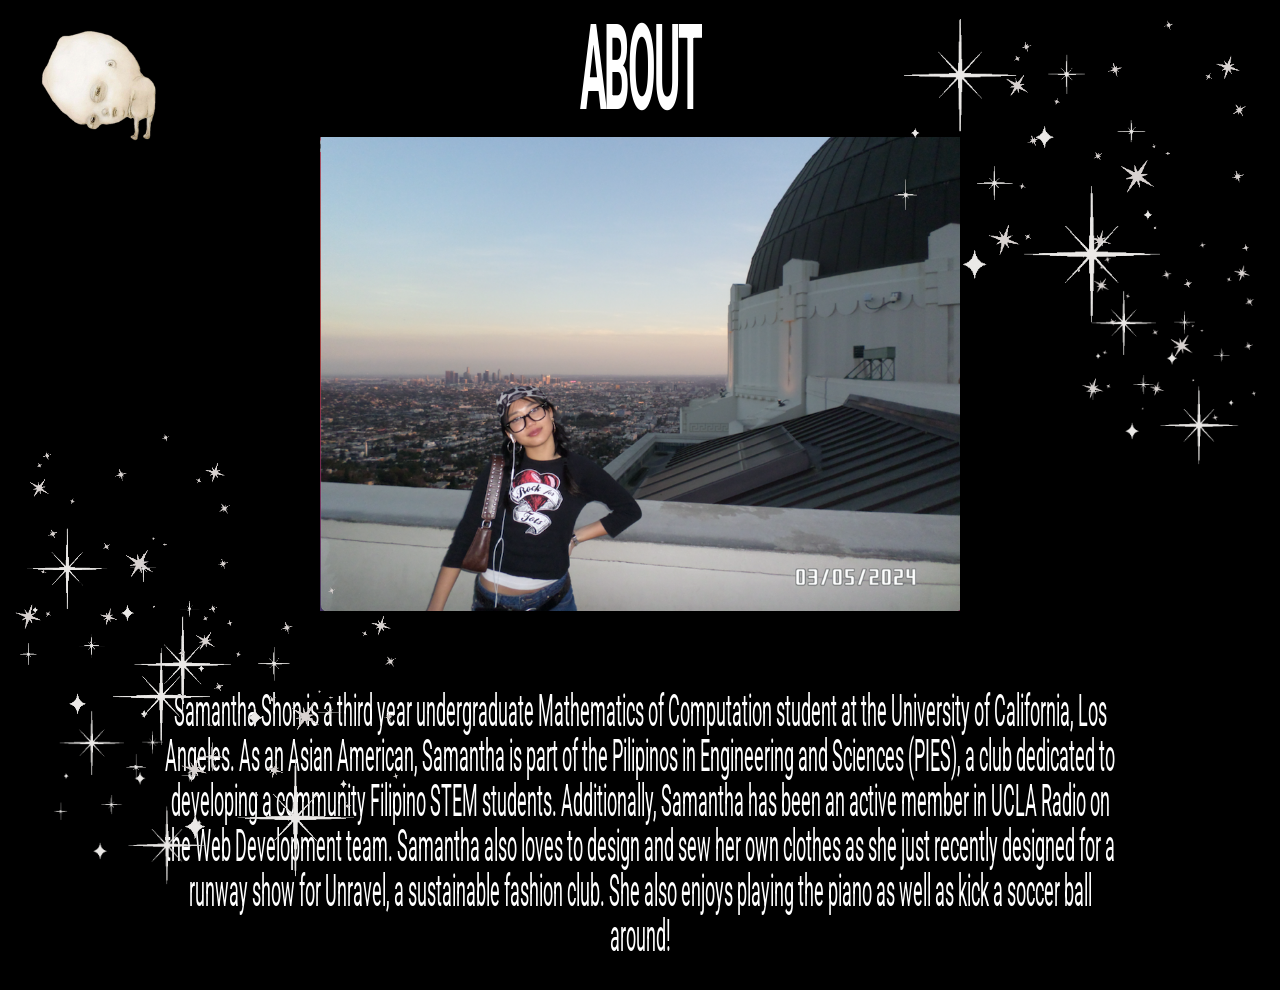
==== about/index.html @ 7c7accfa "Initial commit" ====
<!DOCTYPE html>
<html lang="en">

<head>
  <meta charset="UTF-8">
  <meta name="viewport" content="width=device-width, initial-scale=1.0">
  <link rel="stylesheet" href="../css/about.css">

  <link rel="icon" href="../assets/icon.png">

  <!--include font-->
  <link rel="preconnect" href="https://fonts.googleapis.com">
  <link rel="preconnect" href="https://fonts.gstatic.com" crossorigin>
  <link href="https://fonts.googleapis.com/css2?family=Roboto:ital,wght@0,100;0,300;0,400;0,500;0,700;0,900;1,100;1,300;1,400;1,500;1,700;1,900&display=swap" rel="stylesheet">
  <title>ABOUT</title>
</head>

<body>
  <a href="https://samanthashon5.github.io/">
    <img id="back-arrow" src="../assets/back.png">
  </a>
  <p id="title">ABOUT</p>
  <div id="profile-container">
    <img id="profile-picture" src="../assets/SAM.png">
    <p class="description"> Samantha Shon is a third year undergraduate Mathematics of Computation student at the University of California, Los Angeles. 
      As an Asian American, Samantha is part of the Pilipinos in Engineering and Sciences (PIES), a club dedicated to developing a community Filipino STEM students.
      Additionally, Samantha has been an active member in UCLA Radio on the Web Development team. Samantha also loves to design and sew her own clothes as she just recently designed for a runway show for Unravel, a sustainable fashion club. She also enjoys
      playing the piano as well as kick a soccer ball around!
    </p>
  </div>
        <div>
            <img src="../assets/stars.gif" id="starleft-gif" alt="starleft-gif" />
        </div>
        <div>
            <img src="../assets/stars.gif" id="starright-gif" alt="starright-gif" />
        </div>
        <div>
            <img src="../assets/stars2.gif" id="starright2-gif" alt="starright2-gif" />
        </div>
        <div>
            <img src="../assets/stars.gif" id="starbottomright-gif" alt="startopright-gif" />
        </div>
        <div>
            <img src="../assets/stars.gif" id="starbottom-gif" alt="starbottom-gif" />
        </div>
        <div>
            <img src="../assets/stars2.gif" id="starbottom2-gif" alt="starbottom2-gif" />
        </div>
        <div>
            <img src="../assets/stars2.gif" id="star2-gif" alt="star2-gif" />
        </div>
        <div>
            <img src="../assets/stars2.gif" id="star2top-gif" alt="star2top-gif" />
        </div>
        <div>
            <img src="../assets/stars.gif" id="startop2-gif" alt="startop2-gif" />
        </div>
</body>
</html>
---- css/about.css ----
* {
    font-family: Roboto;
    margin: 0;
    padding: 0;
    font-weight: 600;
    cursor: url('../assets/cursor.png'), auto;
}

html, body {
    height: 100%;
}

html {
    background-color: rgb(0,0,0);
}

body {
    padding: 5vh;
    display: flex;
    flex-direction: column;
}

#back-arrow {
    position: absolute;
    top: 3%;
    left: 3%;
    z-index: 2000;
    width: 125px;
    height: auto;
}
#back-arrow:hover {
    transform: scale(1.2);
    transition: all 0.5s ease-in-out;
}

#title {
    text-align: center;
    font-weight: 700;
    display: inline-block;
    -webkit-transform:scale(2.5,1); /* Safari and Chrome */
    transform:scale(1,3); /* W3C */
    font-size: 2.5em;
    letter-spacing: -0.25vh;
    color: white;
    margin-bottom: 5vh;
    top: 0;
    right: 50%;
}

#profile-container {
    display: flex;
    flex-direction: column;
    align-items: center;
    justify-content: center;
    text-align: center;
    margin: 0 auto;
}
#profile-picture {
    width: 50vw;
    height: auto;
    margin-bottom: 2.5vh;
}

.description {
    color: white;
    font-family: Roboto;
    font-size: 2vh;
    line-height: 2vh;
    text-align: center;
    font-weight: 400;
    max-width: 80%;
    margin: 15vh auto 0;
    -webkit-transform:scale(1,2.5); /* Safari and Chrome */
    transform:(2.5,1); /* W3C */
}

#starleft-gif {
    position: absolute;
    bottom: 0;
    left: 8%;
    z-index: 2000;
    width: 300px;
    height: auto;
}
#starright-gif {
    position: absolute;
    top: 0%;
    right: 5%;
    z-index:2000;
    width:350px;
    height: auto;
}
#starright2-gif {
    position: absolute;
    bottom: 8%;
    left: 13%;
    z-index: 2000;
    width: 250px;
    height: auto;
}
#starbottomright-gif {
    position: absolute;
    bottom: 0;
    left: 3%;
    z-index: 2000;
    width: 200px;
    height: auto;
}

#starbottom-gif {
    position: absolute;
    bottom: 15%;
    left: 0;
    z-index: 2000;
    width: 250px;
    height: auto;
}
#starbottom2-gif {
    position: absolute;
    bottom: 25%;
    left: 0;
    z-index: 2000;
    width: 250px;
    height: auto;
}

#star2-gif {
    position: absolute;
    top: 0;
    right: 0;
    z-index: 1000;
    width: 300px;
    height: auto;
    margin: 10px;
}
#star2top-gif {
    position: absolute;
    top: 25%;
    right: 0;
    z-index: 2000;
    width: 200px;
    height: auto;
    margin: 10px;
}
#startop2-gif {
    position: absolute;
    top: 30%;
    right: 0;
    z-index: 2000;
    width: 200px;
    height: auto;
    margin: 10px;
}
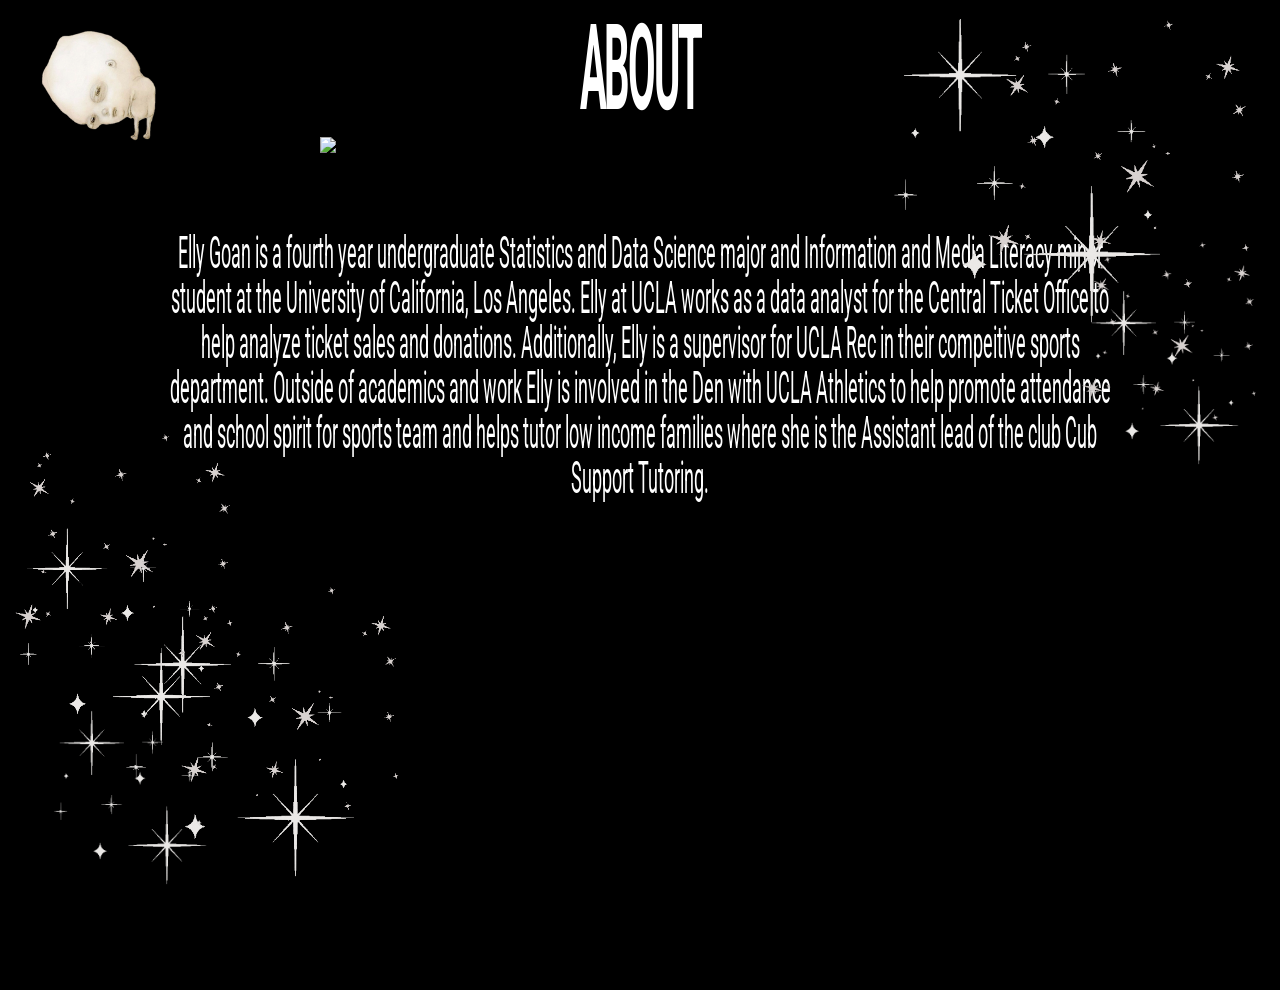
==== commit 76a7fce9: "Update index.html" ====
--- a/about/index.html
+++ b/about/index.html
@@ -16,16 +16,15 @@
 </head>
 
 <body>
-  <a href="https://samanthashon5.github.io/">
+  <a href="https://ellygoan.github.io/">
     <img id="back-arrow" src="../assets/back.png">
   </a>
   <p id="title">ABOUT</p>
   <div id="profile-container">
     <img id="profile-picture" src="../assets/SAM.png">
-    <p class="description"> Samantha Shon is a third year undergraduate Mathematics of Computation student at the University of California, Los Angeles. 
-      As an Asian American, Samantha is part of the Pilipinos in Engineering and Sciences (PIES), a club dedicated to developing a community Filipino STEM students.
-      Additionally, Samantha has been an active member in UCLA Radio on the Web Development team. Samantha also loves to design and sew her own clothes as she just recently designed for a runway show for Unravel, a sustainable fashion club. She also enjoys
-      playing the piano as well as kick a soccer ball around!
+    <p class="description"> Elly Goan is a fourth year undergraduate Statistics and Data Science major and Information and Media Literacy minor student at the University of California, Los Angeles. 
+                            Elly at UCLA works as a data analyst for the Central Ticket Office to help analyze ticket sales and donations. Additionally, Elly is a supervisor for UCLA Rec in their compeitive sports department. 
+                            Outside of academics and work Elly is involved in the Den with UCLA Athletics to help promote attendance and school spirit for sports team and helps tutor low income families where she is the Assistant lead of the club Cub Support Tutoring. 
     </p>
   </div>
         <div>
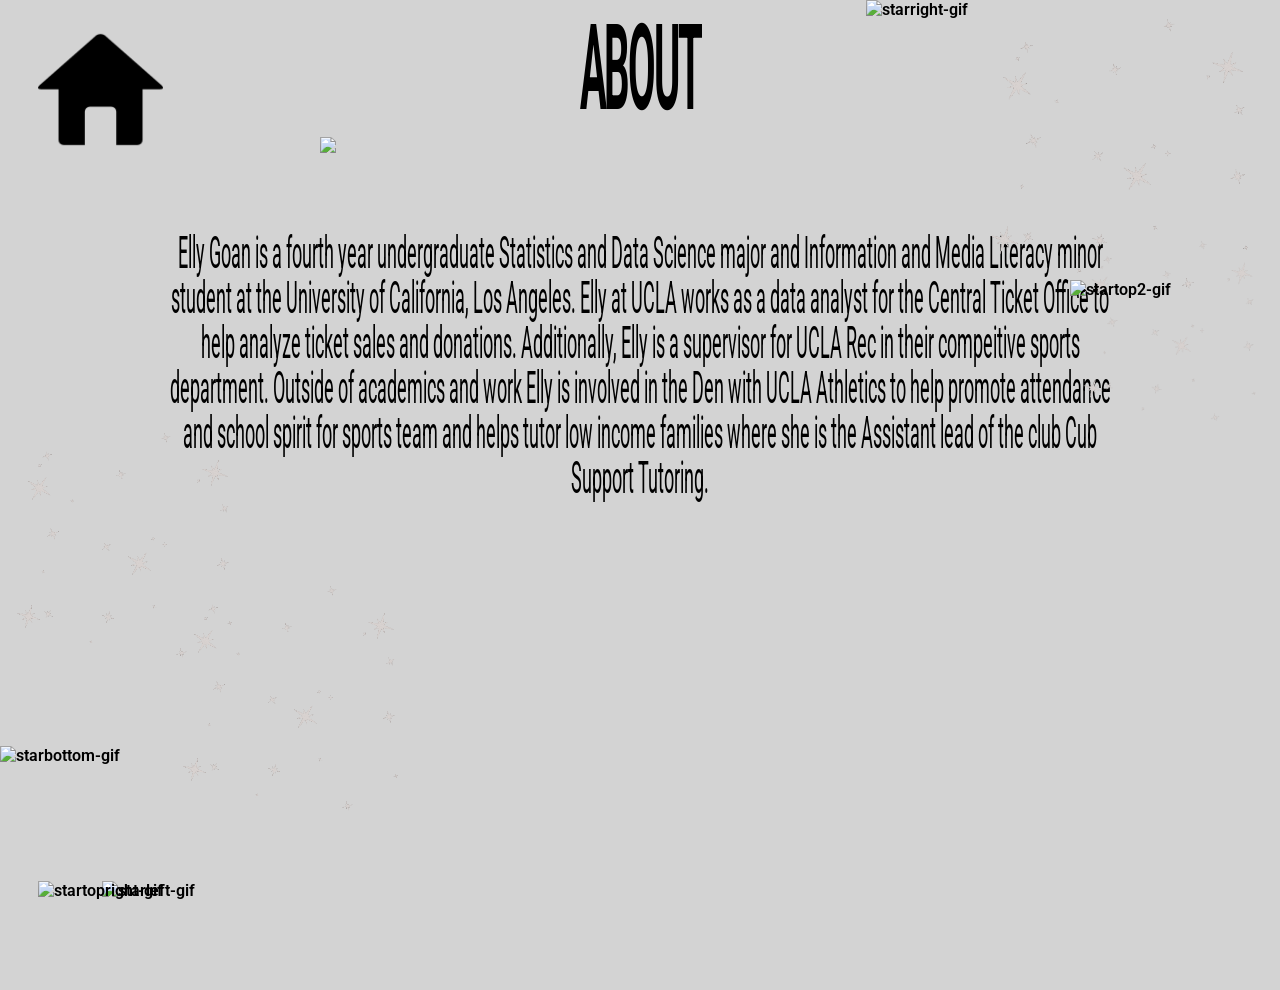
==== commit df13b645: "Update index.html" ====
--- a/about/index.html
+++ b/about/index.html
@@ -5,8 +5,6 @@
   <meta charset="UTF-8">
   <meta name="viewport" content="width=device-width, initial-scale=1.0">
   <link rel="stylesheet" href="../css/about.css">
-
-  <link rel="icon" href="../assets/icon.png">
 
   <!--include font-->
   <link rel="preconnect" href="https://fonts.googleapis.com">
--- a/css/about.css
+++ b/css/about.css
@@ -11,7 +11,7 @@
 }
 
 html {
-    background-color: rgb(0,0,0);
+    background-color: rgb(211,211,211);
 }
 
 body {
@@ -41,7 +41,7 @@
     transform:scale(1,3); /* W3C */
     font-size: 2.5em;
     letter-spacing: -0.25vh;
-    color: white;
+    color: black;
     margin-bottom: 5vh;
     top: 0;
     right: 50%;
@@ -62,7 +62,7 @@
 }
 
 .description {
-    color: white;
+    color: black;
     font-family: Roboto;
     font-size: 2vh;
     line-height: 2vh;
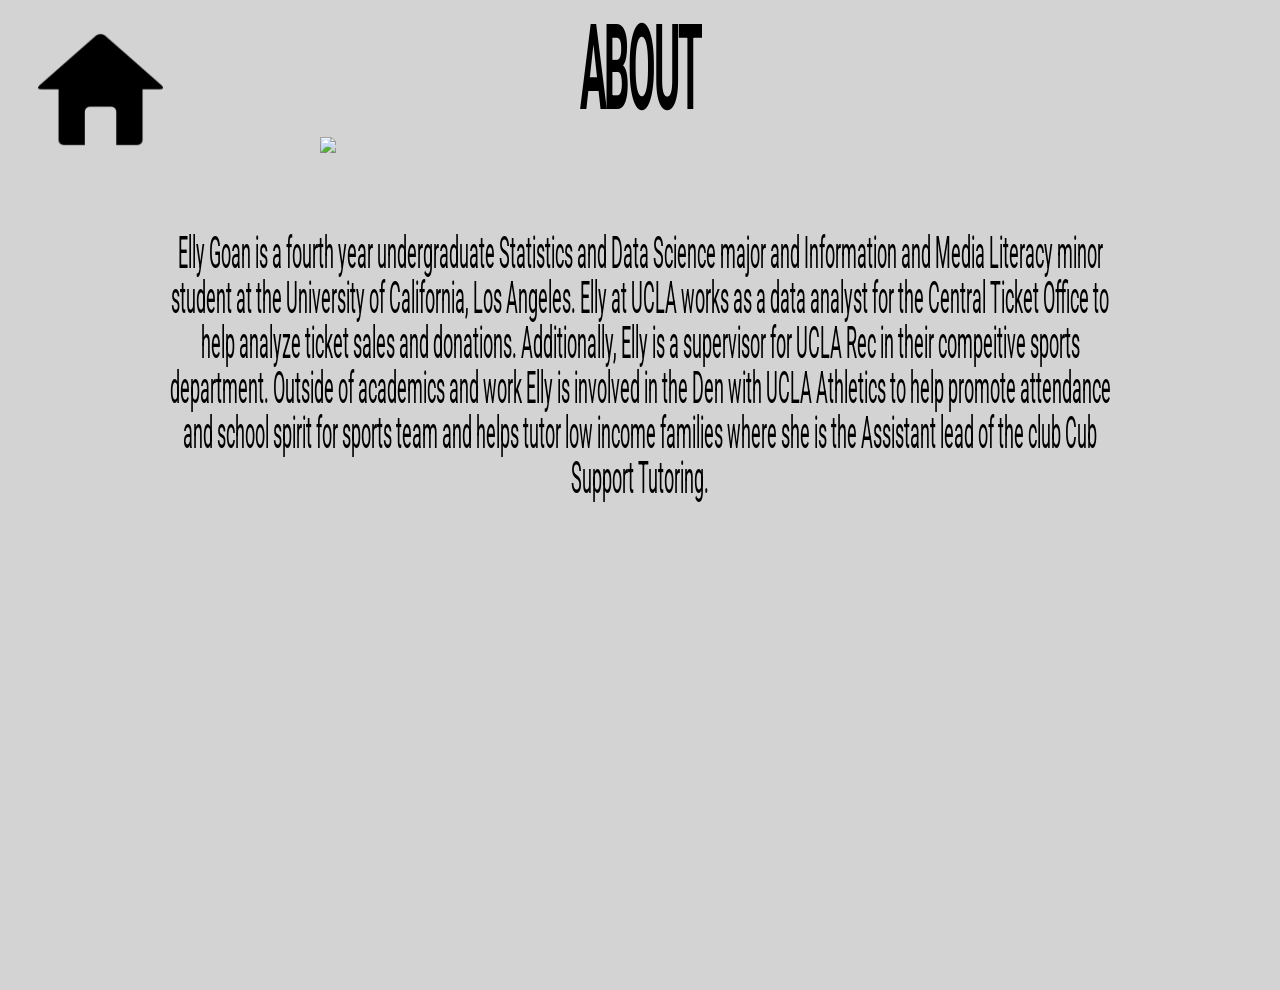
==== commit 208f4ac2: "Update index.html" ====
--- a/about/index.html
+++ b/about/index.html
@@ -25,32 +25,6 @@
                             Outside of academics and work Elly is involved in the Den with UCLA Athletics to help promote attendance and school spirit for sports team and helps tutor low income families where she is the Assistant lead of the club Cub Support Tutoring. 
     </p>
   </div>
-        <div>
-            <img src="../assets/stars.gif" id="starleft-gif" alt="starleft-gif" />
-        </div>
-        <div>
-            <img src="../assets/stars.gif" id="starright-gif" alt="starright-gif" />
-        </div>
-        <div>
-            <img src="../assets/stars2.gif" id="starright2-gif" alt="starright2-gif" />
-        </div>
-        <div>
-            <img src="../assets/stars.gif" id="starbottomright-gif" alt="startopright-gif" />
-        </div>
-        <div>
-            <img src="../assets/stars.gif" id="starbottom-gif" alt="starbottom-gif" />
-        </div>
-        <div>
-            <img src="../assets/stars2.gif" id="starbottom2-gif" alt="starbottom2-gif" />
-        </div>
-        <div>
-            <img src="../assets/stars2.gif" id="star2-gif" alt="star2-gif" />
-        </div>
-        <div>
-            <img src="../assets/stars2.gif" id="star2top-gif" alt="star2top-gif" />
-        </div>
-        <div>
-            <img src="../assets/stars.gif" id="startop2-gif" alt="startop2-gif" />
-        </div>
+  
 </body>
 </html>
--- a/css/about.css
+++ b/css/about.css
@@ -3,7 +3,6 @@
     margin: 0;
     padding: 0;
     font-weight: 600;
-    cursor: url('../assets/cursor.png'), auto;
 }
 
 html, body {
@@ -73,81 +72,4 @@
     -webkit-transform:scale(1,2.5); /* Safari and Chrome */
     transform:(2.5,1); /* W3C */
 }
-
-#starleft-gif {
-    position: absolute;
-    bottom: 0;
-    left: 8%;
-    z-index: 2000;
-    width: 300px;
-    height: auto;
-}
-#starright-gif {
-    position: absolute;
-    top: 0%;
-    right: 5%;
-    z-index:2000;
-    width:350px;
-    height: auto;
-}
-#starright2-gif {
-    position: absolute;
-    bottom: 8%;
-    left: 13%;
-    z-index: 2000;
-    width: 250px;
-    height: auto;
-}
-#starbottomright-gif {
-    position: absolute;
-    bottom: 0;
-    left: 3%;
-    z-index: 2000;
-    width: 200px;
-    height: auto;
-}
-
-#starbottom-gif {
-    position: absolute;
-    bottom: 15%;
-    left: 0;
-    z-index: 2000;
-    width: 250px;
-    height: auto;
-}
-#starbottom2-gif {
-    position: absolute;
-    bottom: 25%;
-    left: 0;
-    z-index: 2000;
-    width: 250px;
-    height: auto;
-}
-
-#star2-gif {
-    position: absolute;
-    top: 0;
-    right: 0;
-    z-index: 1000;
-    width: 300px;
-    height: auto;
-    margin: 10px;
-}
-#star2top-gif {
-    position: absolute;
-    top: 25%;
-    right: 0;
-    z-index: 2000;
-    width: 200px;
-    height: auto;
-    margin: 10px;
-}
-#startop2-gif {
-    position: absolute;
-    top: 30%;
-    right: 0;
-    z-index: 2000;
-    width: 200px;
-    height: auto;
-    margin: 10px;
-}    
+ 
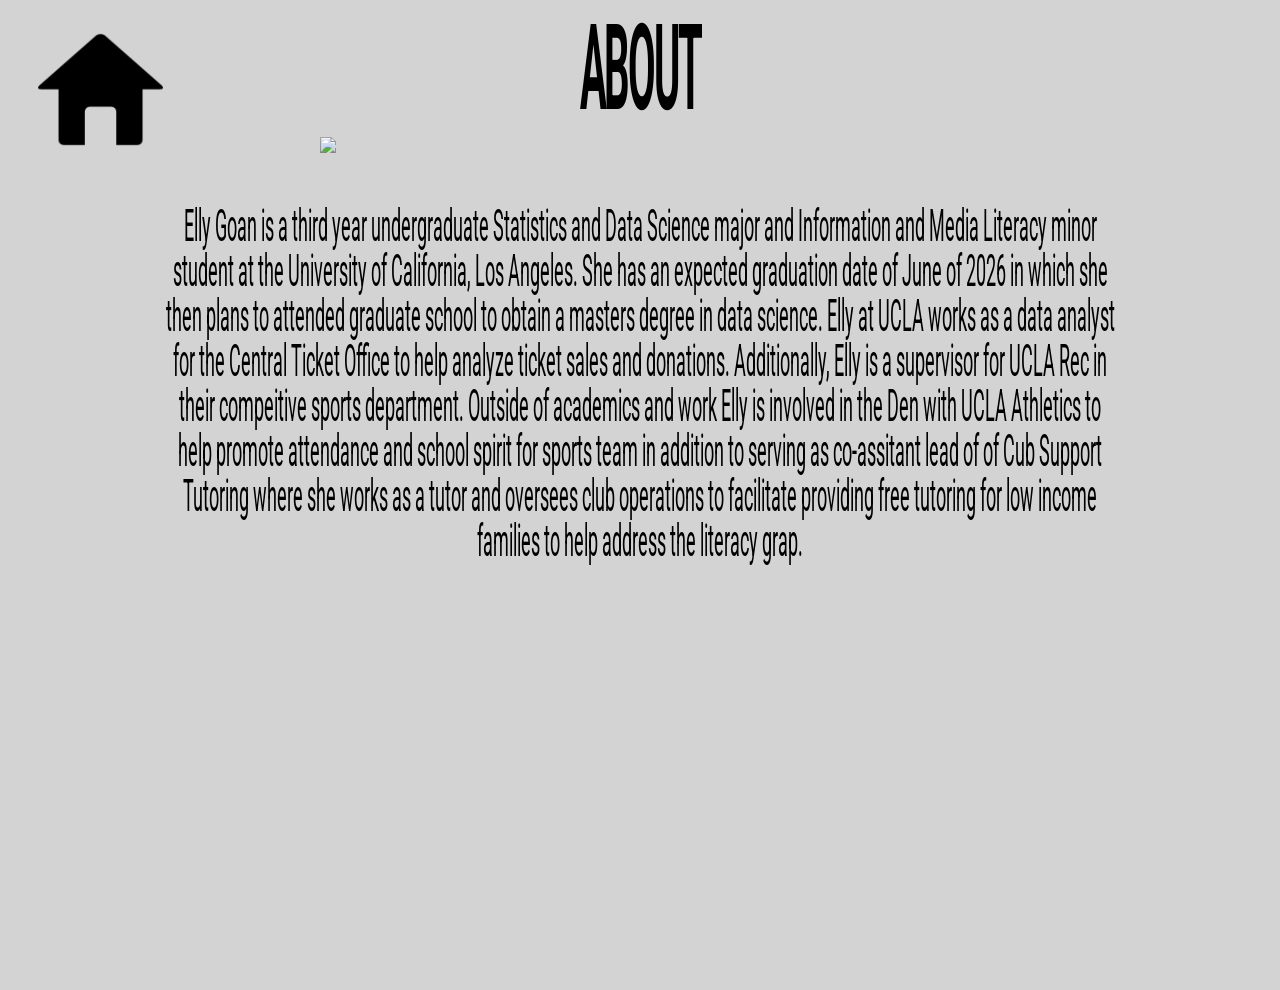
==== commit 3d108bc6: "Update index.html" ====
--- a/about/index.html
+++ b/about/index.html
@@ -20,9 +20,11 @@
   <p id="title">ABOUT</p>
   <div id="profile-container">
     <img id="profile-picture" src="../assets/SAM.png">
-    <p class="description"> Elly Goan is a fourth year undergraduate Statistics and Data Science major and Information and Media Literacy minor student at the University of California, Los Angeles. 
+    <p class="description"> Elly Goan is a third year undergraduate Statistics and Data Science major and Information and Media Literacy minor student at the University of California, Los Angeles. She has
+                            an expected graduation date of June of 2026 in which she then plans to attended graduate school to obtain a masters degree in data science.
                             Elly at UCLA works as a data analyst for the Central Ticket Office to help analyze ticket sales and donations. Additionally, Elly is a supervisor for UCLA Rec in their compeitive sports department. 
-                            Outside of academics and work Elly is involved in the Den with UCLA Athletics to help promote attendance and school spirit for sports team and helps tutor low income families where she is the Assistant lead of the club Cub Support Tutoring. 
+                            Outside of academics and work Elly is involved in the Den with UCLA Athletics to help promote attendance and school spirit for sports team in addition to serving as co-assitant lead of 
+                            of Cub Support Tutoring where she works as a tutor and oversees club operations to facilitate providing free tutoring for low income families to help address the literacy grap.  
     </p>
   </div>
   
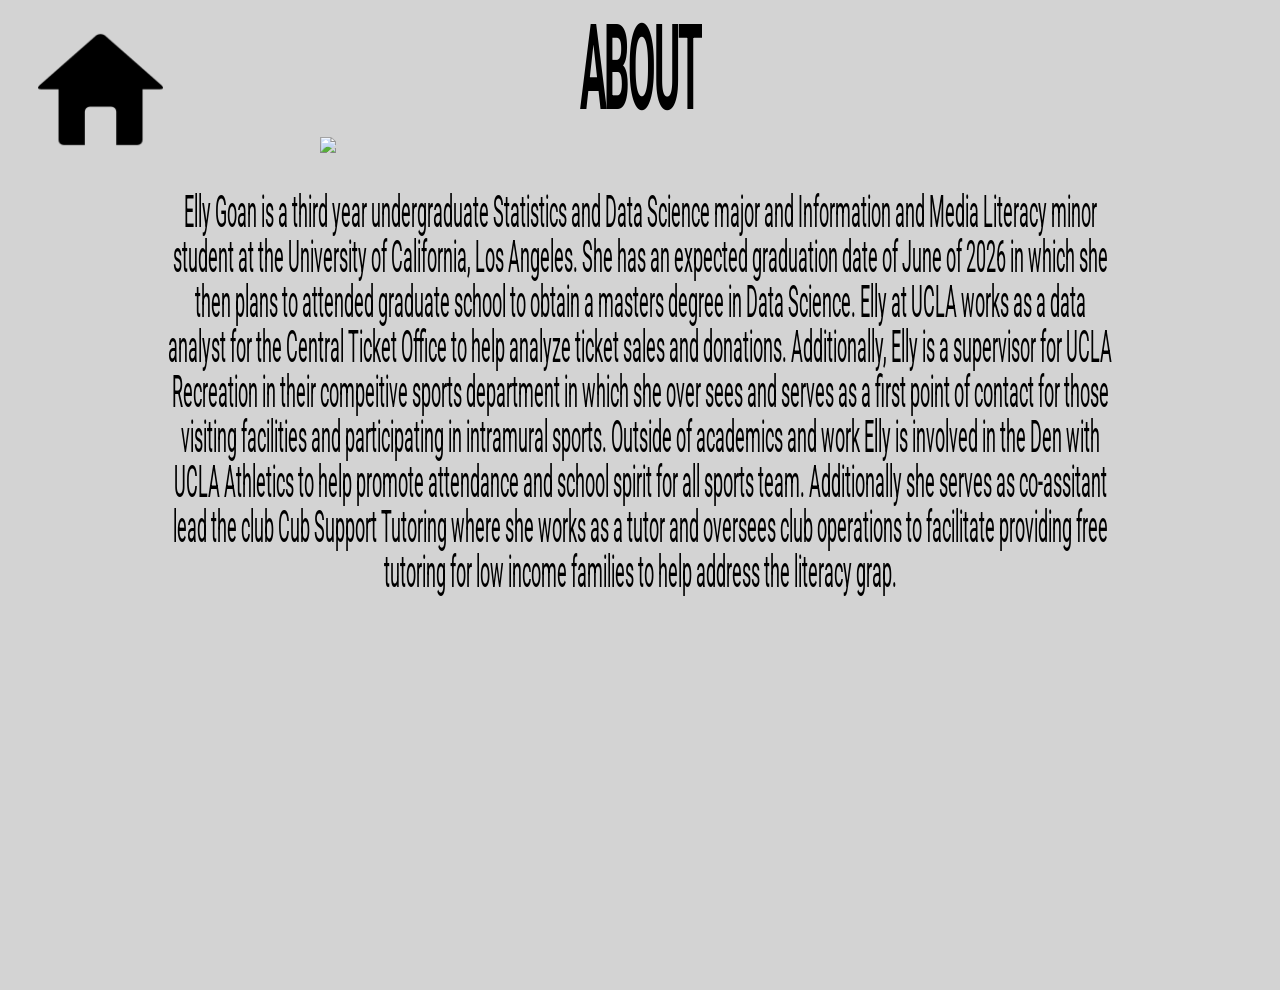
==== commit 1763f6bb: "Update index.html" ====
--- a/about/index.html
+++ b/about/index.html
@@ -20,11 +20,14 @@
   <p id="title">ABOUT</p>
   <div id="profile-container">
     <img id="profile-picture" src="../assets/SAM.png">
-    <p class="description"> Elly Goan is a third year undergraduate Statistics and Data Science major and Information and Media Literacy minor student at the University of California, Los Angeles. She has
-                            an expected graduation date of June of 2026 in which she then plans to attended graduate school to obtain a masters degree in data science.
-                            Elly at UCLA works as a data analyst for the Central Ticket Office to help analyze ticket sales and donations. Additionally, Elly is a supervisor for UCLA Rec in their compeitive sports department. 
-                            Outside of academics and work Elly is involved in the Den with UCLA Athletics to help promote attendance and school spirit for sports team in addition to serving as co-assitant lead of 
-                            of Cub Support Tutoring where she works as a tutor and oversees club operations to facilitate providing free tutoring for low income families to help address the literacy grap.  
+    <p class="description"> Elly Goan is a third year undergraduate Statistics and Data Science major and Information and Media Literacy minor student at the University
+                            of California, Los Angeles. She has an expected graduation date of June of 2026 in which she then plans to attended graduate school to obtain
+                            a masters degree in Data Science. Elly at UCLA works as a data analyst for the Central Ticket Office to help analyze ticket sales and donations. 
+                            Additionally, Elly is a supervisor for UCLA Recreation in their compeitive sports department in which she over sees and serves as a first point 
+                            of contact for those visiting facilities and participating in intramural sports. Outside of academics and work Elly is involved in the Den with
+                            UCLA Athletics to help promote attendance and school spirit for all sports team. Additionally she serves as co-assitant lead the club Cub 
+                            Support Tutoring where she works as a tutor and oversees club operations to facilitate providing free tutoring for low income families to help
+                            address the literacy grap.
     </p>
   </div>
   
